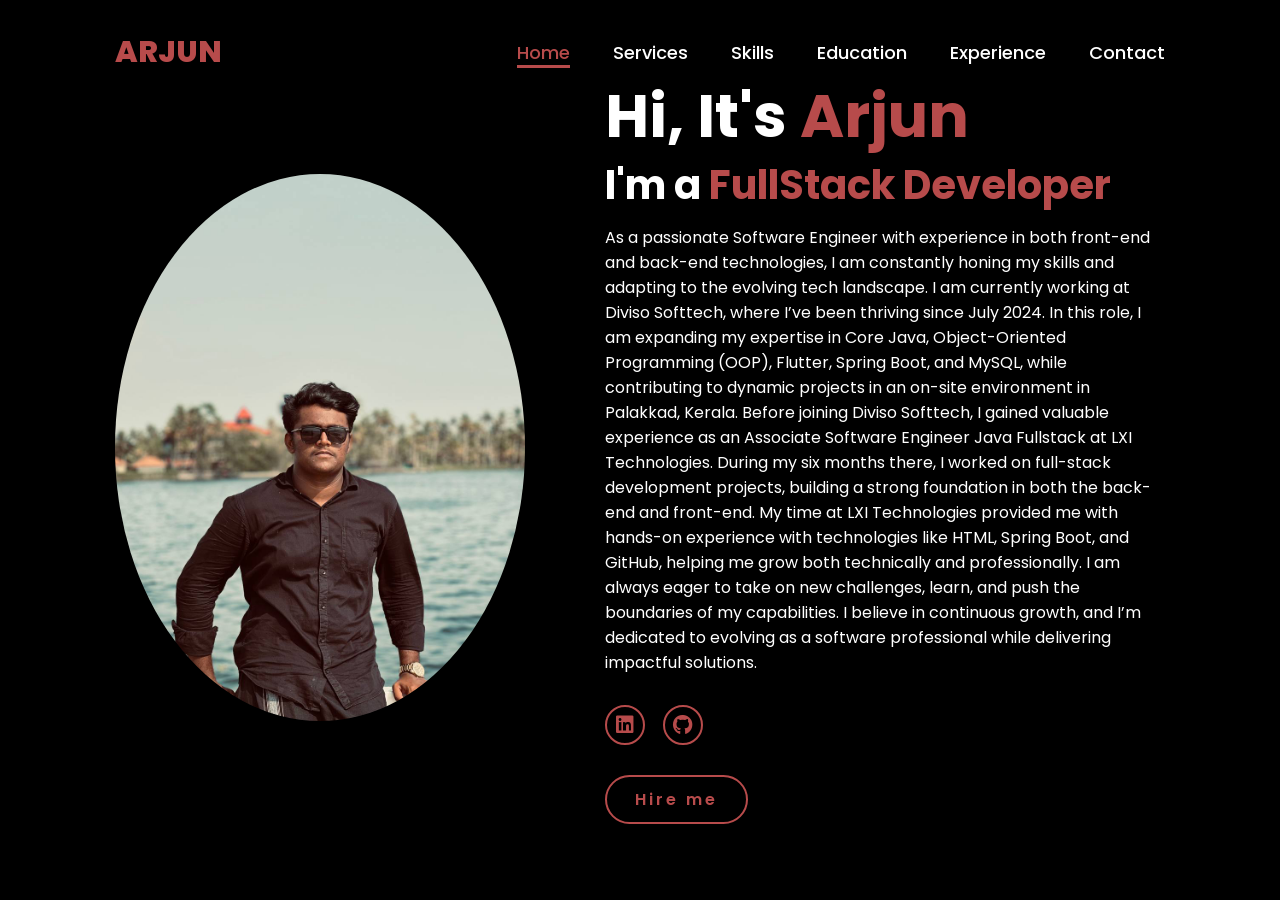
==== portfolioProf/src/main/resources/templates/index.html @ bf170547 "new portfolio profile" ====
<!DOCTYPE html>
<html lang="en">
    
<head>
    <meta charset="UTF-8">
    <meta name="viewport" content="width=device-width, initial-scale=1.0">
    <link rel="stylesheet" href="https://cdnjs.cloudflare.com/ajax/libs/font-awesome/6.5.2/css/all.min.css">
    <link rel="stylesheet" href="style.css">
    <title>Portfolio Website</title>
</head>
<body>
    <header>
        <a href="#" class="logo">ARJUN</a>

        <nav>
            <a href="#" class="active"> Home</a>
            <a href="#" >Services</a>
            <a href="#" >Skills</a>
            <a href="#" >Education</a>
            <a href="#" >Experience</a>
            <a href="#" >Contact</a>
        </nav>
    </header>
    <section class="home">
        <div class="home-img">
            <img src="main.jpg" alt="">
        </div>
        <div class="home-content">
            <h1>Hi, It's <span>Arjun</span></h1>
            <h3 class="typing-text">I'm a <span></span></h3>
            <p>As a passionate Software Engineer with experience in both front-end and back-end technologies, I am constantly honing my skills and adapting to the evolving tech landscape. I am currently working at Diviso Softtech, where I’ve been thriving since July 2024. In this role, I am expanding my expertise in Core Java, Object-Oriented Programming (OOP), Flutter, Spring Boot, and MySQL, while contributing to dynamic projects in an on-site environment in Palakkad, Kerala.
                Before joining Diviso Softtech, I gained valuable experience as an Associate Software Engineer Java Fullstack at LXI Technologies. During my six months there, I worked on full-stack development projects, building a strong foundation in both the back-end and front-end. My time at LXI Technologies provided me with hands-on experience with technologies like HTML, Spring Boot, and GitHub, helping me grow both technically and professionally.
                I am always eager to take on new challenges, learn, and push the boundaries of my capabilities. I believe in continuous growth, and I’m dedicated to evolving as a software professional while delivering impactful solutions.</p>
            <div class="social-icons">
                <a href="https://www.linkedin.com/in/arjun-ps-5a3890234" target="_blank"><i class="fa-brands fa-linkedin"></i></a>
                <a href="https://github.com/Arjun7945"><i class="fa-brands fa-github"></i></a>
                <!-- <a href="#"><i class="fa-brands fa-x-twitter"></i></a>
                <a href="#"><i class="fa-brands fa-instagram"></i></a> -->
            </div>
            <a href="#" class="btn">Hire me</a>
        </div>
    </section>
</body>
</html>
---- portfolioProf/src/main/resources/templates/style.css ----
@import url('https://fonts.googleapis.com/css2?family=Poppins:wght@100;200;300;400;500;600&display=swap');

*{
    margin: 0;
    padding: 0;
    box-sizing: border-box;
    text-decoration: none;
    border: none;
    outline: none;
    font-family: 'Poppins', sans-serif;
}

html{
    font-size: 62.5%;
}

body{
    width: 100%;
    height: 100vh;
    overflow-x: hidden;
    background-color: black;
    color: white;
}

header{
    margin-top: 20px;
    position: fixed;
    top: 0;
    left: 0;
    width: 100%;
    padding: 1rem 9%;
    background-color: transparent;
    filter: drop-shadow(10px);
    display: flex;
    justify-content: space-between;
    align-items: center;
    z-index: 100;
}

.logo{
    font-size: 3rem;
    color: #b74b4b;
    font-weight: 800;
    cursor: pointer;
    transition: 0.5s ease;
}

.logo:hover{
    transform: scale(1.1);
}

nav a{
    font-size: 1.8rem;
    color: white;
    margin-left: 4rem;
    font-weight: 500;
    transition: 0.3s ease;
    border-bottom: 3px solid transparent;
}

nav a:hover,
nav a.active{
    color: #b74b4b;
    border-bottom: 3px solid #b74b4b;
}

@media(max-width:995px){
    nav{
        position: absolute;
        display: none;
        top: 0;
        right: 0;
        width: 40%;
        border-left: 3px solid #b74b4b;
        border-bottom: 3px solid #b74b4b;
        border-bottom-left-radius: 2rem;
        padding: 1rem solid;
        background-color: #161616;
        border-top: 0.1rem solid rgba(0,0,0,0.1);
    }

    nav.active{
        display: block;
    }

    nav a{
        display: block;
        font-size: 2rem;
        margin: 3rem 0;
    }

    nav a:hover,
    nav a.active{
        padding: 1rem;
        border-radius: 0.5rem;
        border-bottom: 0.5rem solid #b74b4b;
    }
}

section{
    min-height: 100vh;
    padding: 5rem 9% 5rem;
}

.home{
    display: flex;
    justify-content: center;
    align-items: center;
    gap: 8rem;
    background-color: black;
}

.home .home-content h1{
    font-size: 6rem;
    font-weight: 700;
    line-height: 1.3;
}

span{
    color: #b74b4b;
}

.home-content h3{
    font-size: 4rem;
    margin-bottom: 1rem;
    font-weight: 700;
}

.home-content p{
    font-size: 1.6rem;
}

.home-img{
    border-radius: 50%;
}

.home-img img{
    position: relative;
    width: 32vw;
    border-radius: 50%;
    box-shadow: 0 0 25px solid #b74b4b;
    cursor: pointer;
    transition: 0.2s linear;
}

.home-img img:hover{
    font-size: 1.8rem;
    font-weight: 500;
}

.social-icons a{
    display: inline-flex;
    justify-content: center;
    align-items: center;
    width: 4rem;
    height: 4rem;
    background-color: transparent;
    border: 0.2rem solid #b74b4b;
    font-size: 2rem;
    border-radius: 50%;
    margin: 3rem 1.5rem 3rem 0;
    transition: 0.3s ease;
    color: #b74b4b;
}

.social-icons a:hover{
    color: black;
    transform: scale(1.3) translateY(-5px);
    background-color: #b74b4b;
    box-shadow: 0  0 25px #b74b4b;
}

.btn{
    display: inline-block;
    padding: 1rem 2.8rem;
    background-color: black;
    border-radius: 4rem;
    font-size: 1.6rem;
    color: #b74b4b;
    letter-spacing: 0.3rem;
    font-weight: 600;
    border: 2px solid #b74b4b;
    transition: 0.3s ease;
    cursor: pointer;
}

.btn:hover{
    transform: scale3d(1.03);
    background-color: #b74b4b;
    color: black;
    box-shadow: 0 0 25px #b74b4b;
}

.typing-text{
    font-size: 34px;
    font-weight: 600;
    min-width: 280px;
}

.typing-text span{
    position: relative;
}

.typing-text span::before{
    content: "FullStack Developer";
    color: #b74b4b;
    animation: words 20s infinite;
}

.typing-text span::after{
    content: "";
    background-color: black;
    position: absolute;
    width: calc(100% + 8px);
    height: 100%;
    border-left: 3px solid black;
    right: -8;
    animation: cursor 0.6s infinite;
}

@keyframes cursor{
    to{
        border-left: 3px solid #b74b4b;
    }
}

@keyframes words{
    0%, 20%{
        content: "Web Developer";
    }
    21%, 40%{
        content: "Java Developer";
    }
    41%, 60%{
        content: "Flutter designer";
    }
    61%, 80%{
        content: "Software Developer";
    }
    81%, 100%{
        content: "Script Writer";
    }
}

@media (max-width: 1000px){
    .home{
        gap: 4rem;
    }
}

@media(max-width:995px){
    .home{
        flex-direction: column;
        margin: 5rem 4rem;
    }

    .home .home-content h3{
        font-size: 2.5rem;
    }

    .home-content h1{
        font-size: 5rem;
    }

    .home-img img{
        width: 70vw;
        margin-top: 4rem;
    }
}
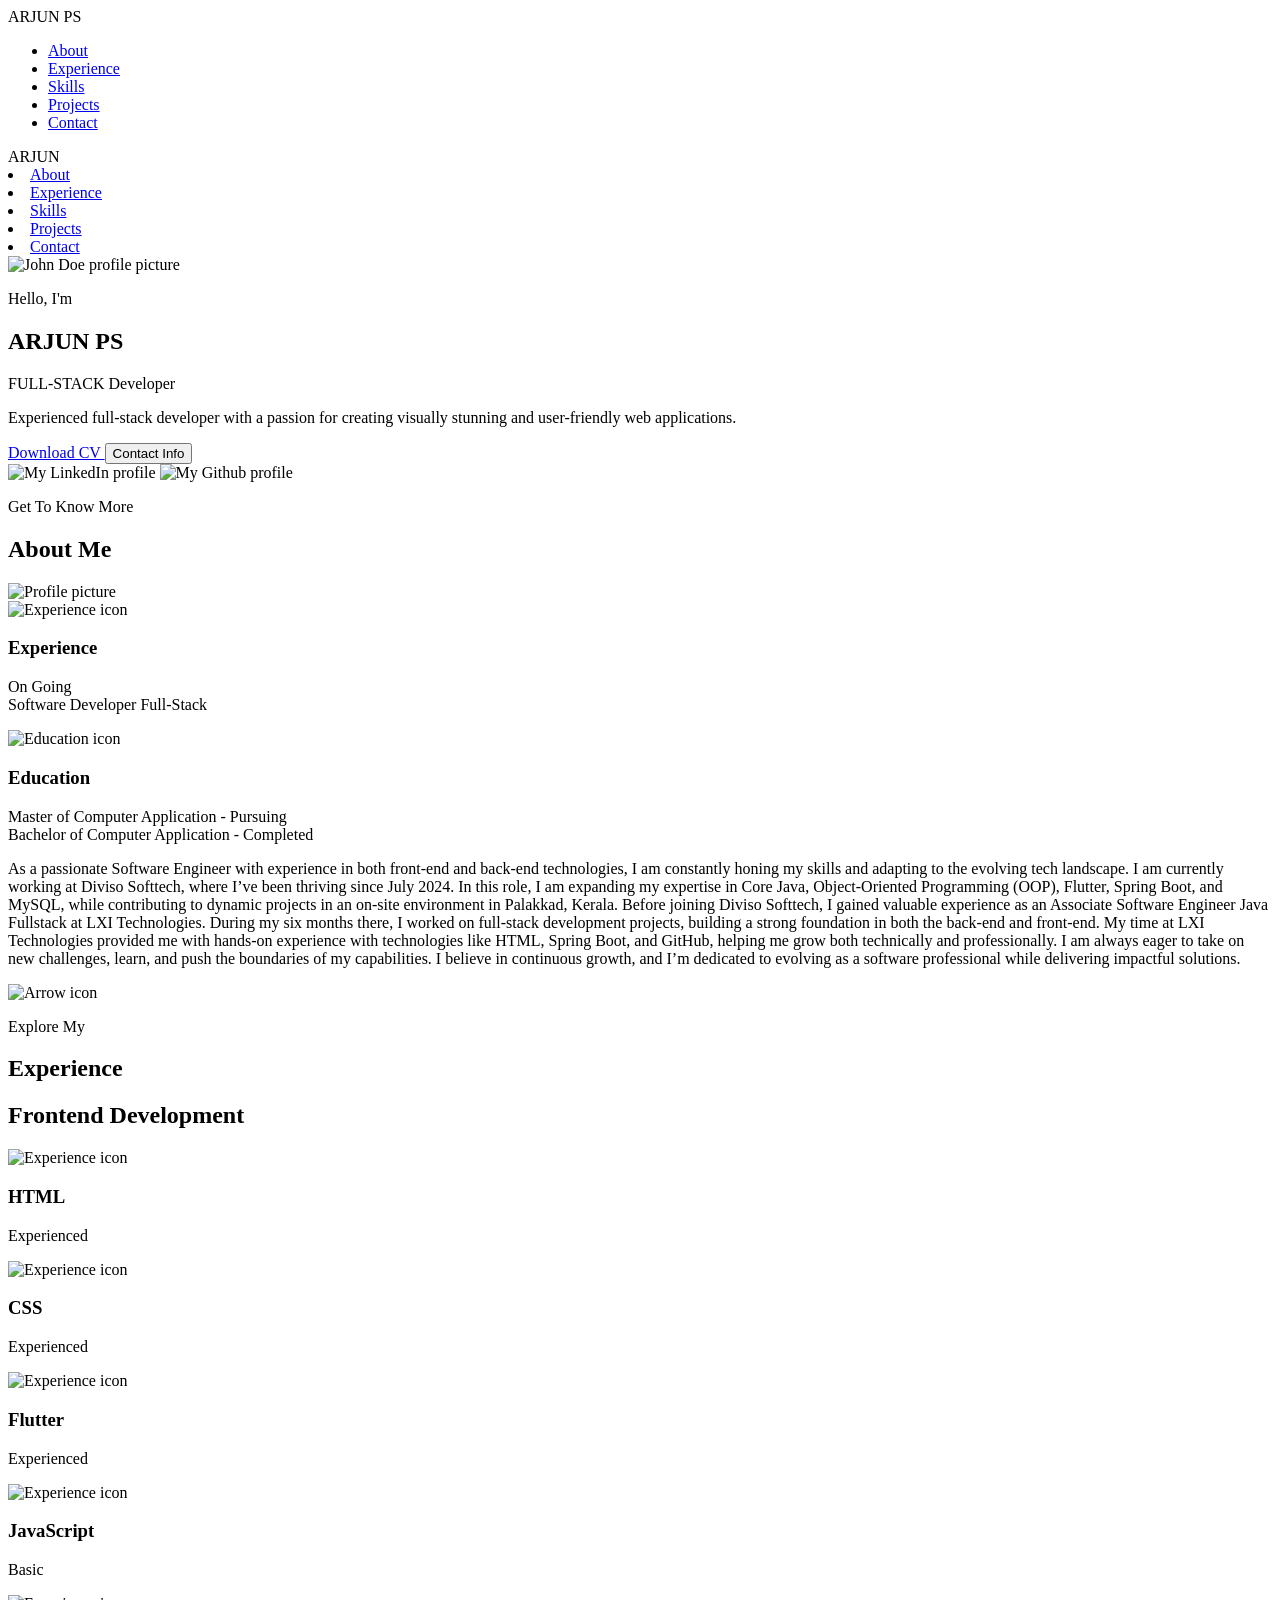
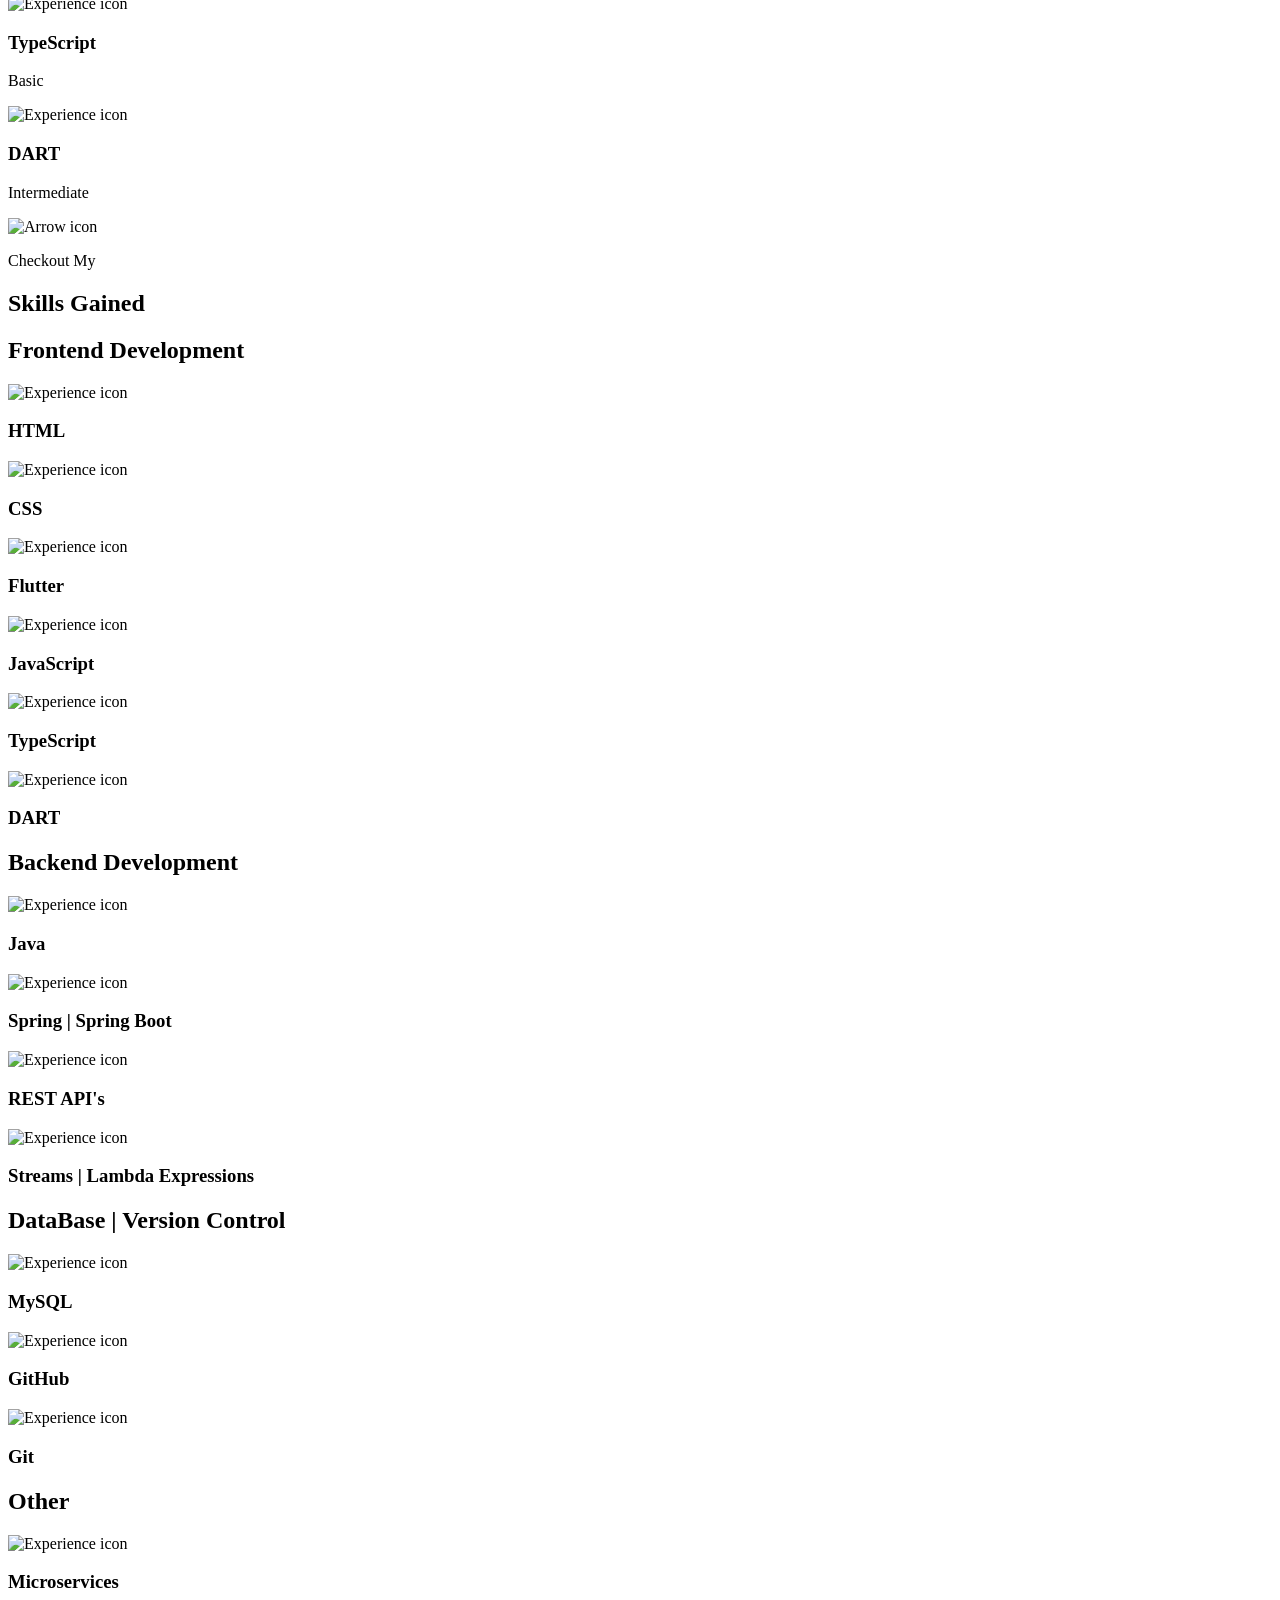
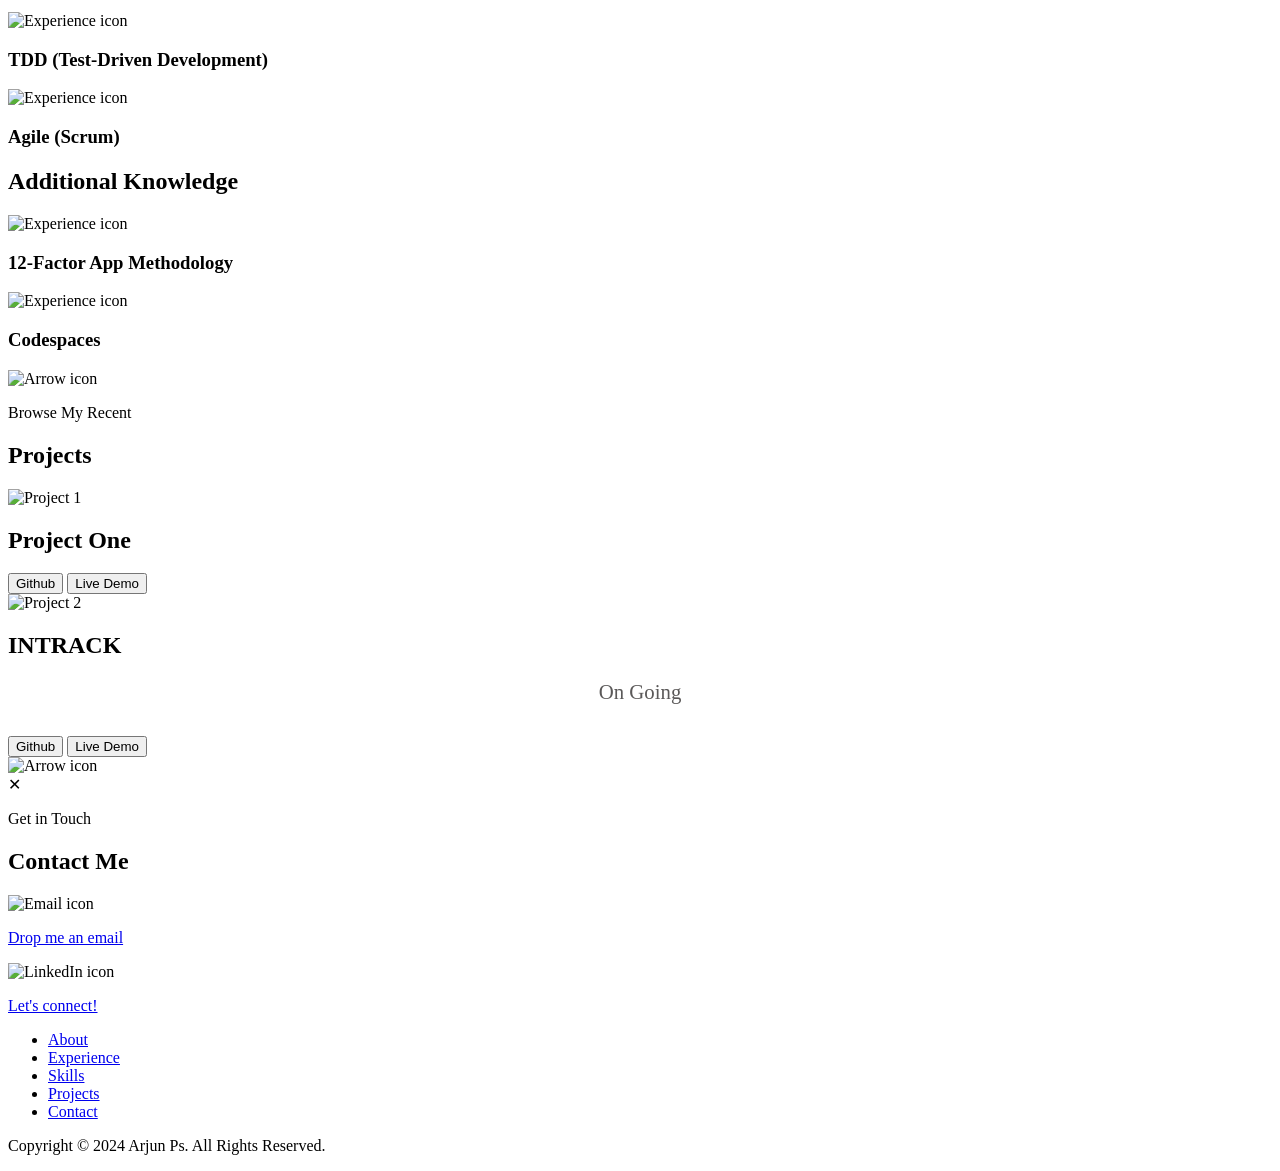
==== commit 5f0e1426: "Updated portfolio" ====
--- a/portfolioProf/src/main/resources/templates/index.html
+++ b/portfolioProf/src/main/resources/templates/index.html
@@ -1,44 +1,416 @@
-<!DOCTYPE html>
-<html lang="en">
+<html>
+  <head>
+    <meta charset="UTF-8" />
+    <meta http-equiv="X-UA-Compatible" content="IE=edge" />
+    <meta name="viewport" content="width=device-width, initial-scale=1.0" />
+    <title>My Portfolio</title>
+    <link rel="stylesheet" href="/src/main/resources/static/style.css" />
+    <link rel="stylesheet" href="mediaqueries.css" />
+  </head>
+  <body>
+    <nav id="desktop-nav">
+      <div class="logo">ARJUN PS</div>
+      <div>
+        <ul class="nav-links">
+          <li><a href="#about">About</a></li>
+          <li><a href="#experience">Experience</a></li>
+          <li><a href="#skills">Skills</a></li>
+          <li><a href="#projects">Projects</a></li>
+          <li><a href="#contact">Contact</a></li>
+        </ul>
+      </div>
+    </nav>
+    <nav id="hamburger-nav">
+      <div class="logo">ARJUN</div>
+      <div class="hamburger-menu">
+        <div class="hamburger-icon" onclick="toggleMenu()">
+          <span></span>
+          <span></span>
+          <span></span>
+          <span></span>
+        </div>
+        <div class="menu-links">
+          <li><a href="#about" onclick="toggleMenu()">About</a></li>
+          <li><a href="#experience" onclick="toggleMenu()">Experience</a></li>
+          <li><a href="#skills" onclick="toggleMenu()">Skills</a></li>
+          <li><a href="#projects" onclick="toggleMenu()">Projects</a></li>
+          <li><a href="#contact" onclick="toggleMenu()">Contact</a></li>
+        </div>
+      </div>
+    </nav>
+    <section id="profile">
+      <div class="section__pic-container">
+        <img src="/src/main/resources/static/assets/profile-pic.png" alt="John Doe profile picture" />
+      </div>
+      <div class="section__text">
+          <p class="section__text__p1">Hello, I'm</p>
+          <h1 class="title">ARJUN PS</h1>
+          <p class="section__text__p2">FULL-STACK Developer</p>
+          <p class="section__text__p3">Experienced full-stack developer with a passion for creating visually stunning and user-friendly web applications.</p>
+              <div class="btn-container">
+                  <a href="/src/main/resources/static/assets/Resume.ARJUN.pdf" class="btn btn-color-1" download="Resume_ARJUN.pdf"> Download CV </a>
+                  <button class="btn btn-color-1" onclick="location.href='./#contact'"> Contact Info </button>
+              </div>
+
+        <div id="socials-container">
+          <img
+            src="/src/main/resources/static/assets/linkedin.png"
+            alt="My LinkedIn profile"
+            class="icon"
+            onclick="location.href='https://linkedin.com/in/arjun-ps-5a3890234'"
+          />
+          <img
+            src="/src/main/resources/static/assets/github.png"
+            alt="My Github profile"
+            class="icon"
+            onclick="location.href='https://github.com/Arjun7945'"
+          />
+        </div>
+      </div>
+    </section>
+
+    <!-- ABOUT SECTION -->
+
+    <section id="about">
+      <p class="section__text__p1">Get To Know More</p>
+      <h1 class="title">About Me</h1>
+      <div class="section-container">
+        <div class="section__pic-container">
+          <img
+            src="/src/main/resources/static/assets/about-pic.jpg"
+            alt="Profile picture"
+            class="about-pic"
+          />
+        </div>
+        <div class="about-details-container">
+          <div class="about-containers">
+            <div class="details-container">
+              <img
+                src="/src/main/resources/static/assets/experience.png"
+                alt="Experience icon"
+                class="icon"
+              />
+              <h3>Experience</h3>
+              <p>On Going <br />Software Developer Full-Stack</p>
+            </div>
+            <div class="details-container">
+              <img
+                src="/src/main/resources/static/assets/education.png"
+                alt="Education icon"
+                class="icon"
+              />
+              <h3>Education</h3>
+              <p>Master of Computer Application - Pursuing<br />Bachelor of Computer Application - Completed</p>
+            </div>
+          </div>
+          <div class="text-container">
+            <p>
+                As a passionate Software Engineer with experience in both front-end and back-end technologies, I am constantly honing my skills and adapting to the evolving tech landscape. I am currently working at Diviso Softtech, where I’ve been thriving since July 2024. In this role, I am expanding my expertise in Core Java, Object-Oriented Programming (OOP), Flutter, Spring Boot, and MySQL, while contributing to dynamic projects in an on-site environment in Palakkad, Kerala.
+                Before joining Diviso Softtech, I gained valuable experience as an Associate Software Engineer Java Fullstack at LXI Technologies. During my six months there, I worked on full-stack development projects, building a strong foundation in both the back-end and front-end. My time at LXI Technologies provided me with hands-on experience with technologies like HTML, Spring Boot, and GitHub, helping me grow both technically and professionally.
+                I am always eager to take on new challenges, learn, and push the boundaries of my capabilities. I believe in continuous growth, and I’m dedicated to evolving as a software professional while delivering impactful solutions.
+            </p>
+          </div>
+        </div>
+      </div>
+      <img
+        src="/src/main/resources/static/assets/arrow.png"
+        alt="Arrow icon"
+        class="icon arrow"
+        onclick="location.href='./#experience'"/>
+    </section>
+
+    <!-- EXPERIENCE SECTION -->
+
+    <section id="experience">
+      <p class="section__text__p1">Explore My</p>
+      <h1 class="title">Experience</h1>
+      <div class="experience-details-container">
+        <div class="about-containers">
+          <div class="details-container">
+            <h2 class="experience-sub-title">Frontend Development</h2>
+            <div class="article-container">
+              <article>
+                <img src="/src/main/resources/static/assets/checkmark.png" alt="Experience icon" class="icon" />
+                <div>
+                  <h3>HTML</h3>
+                  <p>Experienced</p>
+                </div>
+              </article>
+              <article>
+                <img src="/src/main/resources/static/assets/checkmark.png" alt="Experience icon" class="icon" />
+                <div>
+                  <h3>CSS</h3>
+                  <p>Experienced</p>
+                </div>
+              </article>
+              <article>
+                <img src="/src/main/resources/static/assets/checkmark.png" alt="Experience icon" class="icon" />
+                <div>
+                  <h3>Flutter</h3>
+                  <p>Experienced</p>
+                </div>
+              </article>
+              <article>
+                <img src="/src/main/resources/static/assets/checkmark.png" alt="Experience icon" class="icon" />
+                <div>
+                  <h3>JavaScript</h3>
+                  <p>Basic</p>
+                </div>
+              </article>
+              <article>
+                <img src="/src/main/resources/static/assets/checkmark.png" alt="Experience icon" class="icon" />
+                <div>
+                  <h3>TypeScript</h3>
+                  <p>Basic</p>
+                </div>
+              </article>
+              <article>
+                <img src="/src/main/resources/static/assets/checkmark.png" alt="Experience icon" class="icon" />
+                <div>
+                  <h3>DART</h3>
+                  <p>Intermediate</p>
+                </div>
+              </article>
+            </div>
+          </div>
     
-<head>
-    <meta charset="UTF-8">
-    <meta name="viewport" content="width=device-width, initial-scale=1.0">
-    <link rel="stylesheet" href="https://cdnjs.cloudflare.com/ajax/libs/font-awesome/6.5.2/css/all.min.css">
-    <link rel="stylesheet" href="style.css">
-    <title>Portfolio Website</title>
-</head>
-<body>
-    <header>
-        <a href="#" class="logo">ARJUN</a>
-
-        <nav>
-            <a href="#" class="active"> Home</a>
-            <a href="#" >Services</a>
-            <a href="#" >Skills</a>
-            <a href="#" >Education</a>
-            <a href="#" >Experience</a>
-            <a href="#" >Contact</a>
-        </nav>
-    </header>
-    <section class="home">
-        <div class="home-img">
-            <img src="main.jpg" alt="">
-        </div>
-        <div class="home-content">
-            <h1>Hi, It's <span>Arjun</span></h1>
-            <h3 class="typing-text">I'm a <span></span></h3>
-            <p>As a passionate Software Engineer with experience in both front-end and back-end technologies, I am constantly honing my skills and adapting to the evolving tech landscape. I am currently working at Diviso Softtech, where I’ve been thriving since July 2024. In this role, I am expanding my expertise in Core Java, Object-Oriented Programming (OOP), Flutter, Spring Boot, and MySQL, while contributing to dynamic projects in an on-site environment in Palakkad, Kerala.
-                Before joining Diviso Softtech, I gained valuable experience as an Associate Software Engineer Java Fullstack at LXI Technologies. During my six months there, I worked on full-stack development projects, building a strong foundation in both the back-end and front-end. My time at LXI Technologies provided me with hands-on experience with technologies like HTML, Spring Boot, and GitHub, helping me grow both technically and professionally.
-                I am always eager to take on new challenges, learn, and push the boundaries of my capabilities. I believe in continuous growth, and I’m dedicated to evolving as a software professional while delivering impactful solutions.</p>
-            <div class="social-icons">
-                <a href="https://www.linkedin.com/in/arjun-ps-5a3890234" target="_blank"><i class="fa-brands fa-linkedin"></i></a>
-                <a href="https://github.com/Arjun7945"><i class="fa-brands fa-github"></i></a>
-                <!-- <a href="#"><i class="fa-brands fa-x-twitter"></i></a>
-                <a href="#"><i class="fa-brands fa-instagram"></i></a> -->
-            </div>
-            <a href="#" class="btn">Hire me</a>
-        </div>
+        </div>
+      </div>
+      <img src="/src/main/resources/static/assets/arrow.png" alt="Arrow icon" class="icon arrow" onclick="location.href='./#skills'" />
     </section>
+    
+      <!-- SKILLS SECTION -->
+
+<section id="skills">
+  <p class="section__text__p1">Checkout My</p>
+  <h1 class="title">Skills Gained</h1>
+  <div class="experience-details-container">
+    <div class="about-containers">
+      <div class="details-container">
+        <h2 class="experience-sub-title">Frontend Development</h2>
+        <div class="article-container">
+          <article>
+            <img src="/src/main/resources/static/assets/checkmark.png" alt="Experience icon" class="icon" />
+            <div>
+              <h3>HTML</h3>
+            </div>
+          </article>
+          <article>
+            <img src="/src/main/resources/static/assets/checkmark.png" alt="Experience icon" class="icon" />
+            <div>
+              <h3>CSS</h3>
+            </div>
+          </article>
+          <article>
+            <img src="/src/main/resources/static/assets/checkmark.png" alt="Experience icon" class="icon" />
+            <div>
+              <h3>Flutter</h3>
+            </div>
+          </article>
+          <article>
+            <img src="/src/main/resources/static/assets/checkmark.png" alt="Experience icon" class="icon" />
+            <div>
+              <h3>JavaScript</h3>
+            </div>
+          </article>
+          <article>
+            <img src="/src/main/resources/static/assets/checkmark.png" alt="Experience icon" class="icon" />
+            <div>
+              <h3>TypeScript</h3>
+            </div>
+          </article>
+          <article>
+            <img src="/src/main/resources/static/assets/checkmark.png" alt="Experience icon" class="icon" />
+            <div>
+              <h3>DART</h3>
+            </div>
+          </article>
+        </div>
+      </div>
+
+      <div class="details-container">
+        <h2 class="experience-sub-title">Backend Development</h2>
+        <div class="article-container">
+          <article>
+            <img src="/src/main/resources/static/assets/checkmark.png" alt="Experience icon" class="icon" />
+            <div>
+              <h3>Java</h3>
+            </div>
+          </article>
+          <article>
+            <img src="/src/main/resources/static/assets/checkmark.png" alt="Experience icon" class="icon" />
+            <div>
+              <h3>Spring | Spring Boot</h3>
+            </div>
+          </article>
+          <article>
+            <img src="/src/main/resources/static/assets/checkmark.png" alt="Experience icon" class="icon" />
+            <div>
+              <h3>REST API's</h3>
+
+            </div>
+          </article>
+          <article>
+            <img src="/src/main/resources/static/assets/checkmark.png" alt="Experience icon" class="icon" />
+            <div>
+              <h3>Streams | Lambda Expressions</h3>
+            </div>
+          </article>
+        </div>
+      </div>
+
+      <div class="details-container">
+        <h2 class="experience-sub-title">DataBase | Version Control</h2>
+        <div class="article-container">
+          <article>
+            <img src="/src/main/resources/static/assets/checkmark.png" alt="Experience icon" class="icon" />
+            <div>
+              <h3>MySQL</h3>
+            </div>
+          </article>
+          <article>
+            <img src="/src/main/resources/static/assets/checkmark.png" alt="Experience icon" class="icon" />
+            <div>
+              <h3>GitHub</h3>
+            </div>
+          </article>
+          <article>
+            <img src="/src/main/resources/static/assets/checkmark.png" alt="Experience icon" class="icon" />
+            <div>
+              <h3>Git</h3>
+            </div>
+          </article>
+        </div>
+      </div>
+
+      <div class="details-container">
+        <h2 class="experience-sub-title">Other</h2>
+        <div class="article-container">
+          <article>
+            <img src="/src/main/resources/static/assets/checkmark.png" alt="Experience icon" class="icon" />
+            <div>
+              <h3>Microservices</h3>
+            </div>
+          </article>
+          <article>
+            <img src="/src/main/resources/static/assets/checkmark.png" alt="Experience icon" class="icon" />
+            <div>
+              <h3>TDD (Test-Driven Development)</h3>
+            </div>
+          </article>
+          <article>
+            <img src="/src/main/resources/static/assets/checkmark.png" alt="Experience icon" class="icon" />
+            <div>
+              <h3>Agile (Scrum)</h3>
+            </div>
+          </article>
+        </div>
+      </div>
+
+      <div class="details-container">
+        <h2 class="experience-sub-title">Additional Knowledge</h2>
+        <div class="article-container">
+          <article>
+            <img src="/src/main/resources/static/assets/checkmark.png" alt="Experience icon" class="icon" />
+            <div>
+              <h3>12-Factor App Methodology</h3>
+            </div>
+          </article>
+          <article>
+            <img src="/src/main/resources/static/assets/checkmark.png" alt="Experience icon" class="icon" />
+            <div>
+              <h3>Codespaces</h3>
+            </div>
+          </article>
+        </div>
+      </div>
+    </div>
+    <img
+    src="/src/main/resources/static/assets/arrow.png"
+    alt="Arrow icon"
+    class="icon arrow"
+    onclick="location.href='./#projects'"
+  />
+</section>
+
+<!-- PROJECT SECTION -->
+<section id="projects">
+  <p class="section__text__p1">Browse My Recent</p>
+  <h1 class="title">Projects</h1>
+  <div class="experience-details-container">
+    <div class="about-containers">
+      <div class="details-container color-container">
+        <div class="article-container">
+          <img src="/src/main/resources/static/assets/project-4.webp" alt="Project 1" class="project-img" />
+        </div>
+        <h2 class="experience-sub-title project-title">Project One</h2>
+        <div class="btn-container">
+          <button class="btn btn-color-2 project-btn" onclick="showPopupMessageForNEW()">
+            Github
+          </button>
+          <button class="btn btn-color-2 project-btn" onclick="showPopupMessageForNEW()">
+            Live Demo
+          </button>
+        </div>
+      </div>
+      <div class="details-container color-container">
+        <div class="article-container">
+          <img src="/src/main/resources/static/assets/project-2.png" alt="Project 2" class="project-img" />
+        </div>
+        <h2 class="experience-sub-title project-title">INTRACK</h2>
+        <h3 style="font-size: 1.3rem; font-weight: 500; color: rgb(91, 89, 89); margin-bottom: 2rem; text-align: center;"> On Going </h3>
+        <div class="btn-container">
+          <button class="btn btn-color-2 project-btn" onclick="showPopupMessageForIntrack()">
+            Github
+          </button>
+          <button class="btn btn-color-2 project-btn" onclick="showPopupMessageForIntrack()">
+            Live Demo
+          </button>
+        </div>
+      </div>
+    </div>
+  </div>
+  <img src="/src/main/resources/static/assets/arrow.png" alt="Arrow icon" class="icon arrow" onclick="location.href='./#contact'" />
+</section>
+
+<!-- Custom Alert Modal -->
+<div id="custom-alert" class="custom-alert">
+  <div class="custom-alert-content">
+    <span id="alert-message-text"></span>
+    <span class="custom-alert-close" onclick="closeCustomAlert()">&#x2715;</span> <!-- Close button (X) -->
+  </div>
+</div>
+
+
+<!-- CONTACT SECTION -->
+<section id="contact">
+  <p class="section__text__p1">Get in Touch</p>
+  <h1 class="title">Contact Me</h1>
+  <div class="contact-info-upper-container">
+    <div class="contact-info-container">
+      <img src="/src/main/resources/static/assets/email.png" alt="Email icon" class="icon contact-icon email-icon" />
+      <p><a href="mailto:arjunarjups111@gmail.com">Drop me an email</a></p>
+    </div>
+    <div class="contact-info-container">
+      <img src="/src/main/resources/static/assets/linkedin.png" alt="LinkedIn icon" class="icon contact-icon" />
+      <p><a href="https://linkedin.com/in/arjun-ps-5a3890234" target="_blank">Let's connect!</a></p>
+    </div>
+  </div>
+</section>
+<footer>
+  <nav>
+    <div class="nav-links-container">
+      <ul class="nav-links">
+        <li><a href="#about">About</a></li>
+        <li><a href="#experience">Experience</a></li>
+        <li><a href="#skills">Skills</a></li>
+        <li><a href="#projects">Projects</a></li>
+        <li><a href="#contact">Contact</a></li>
+      </ul>
+    </div>
+  </nav>
+  <p>Copyright &#169; 2024 Arjun Ps. All Rights Reserved.</p>
+</footer>
+<script src="/src/main/resources/static/script.js"></script>
 </body>
 </html>
